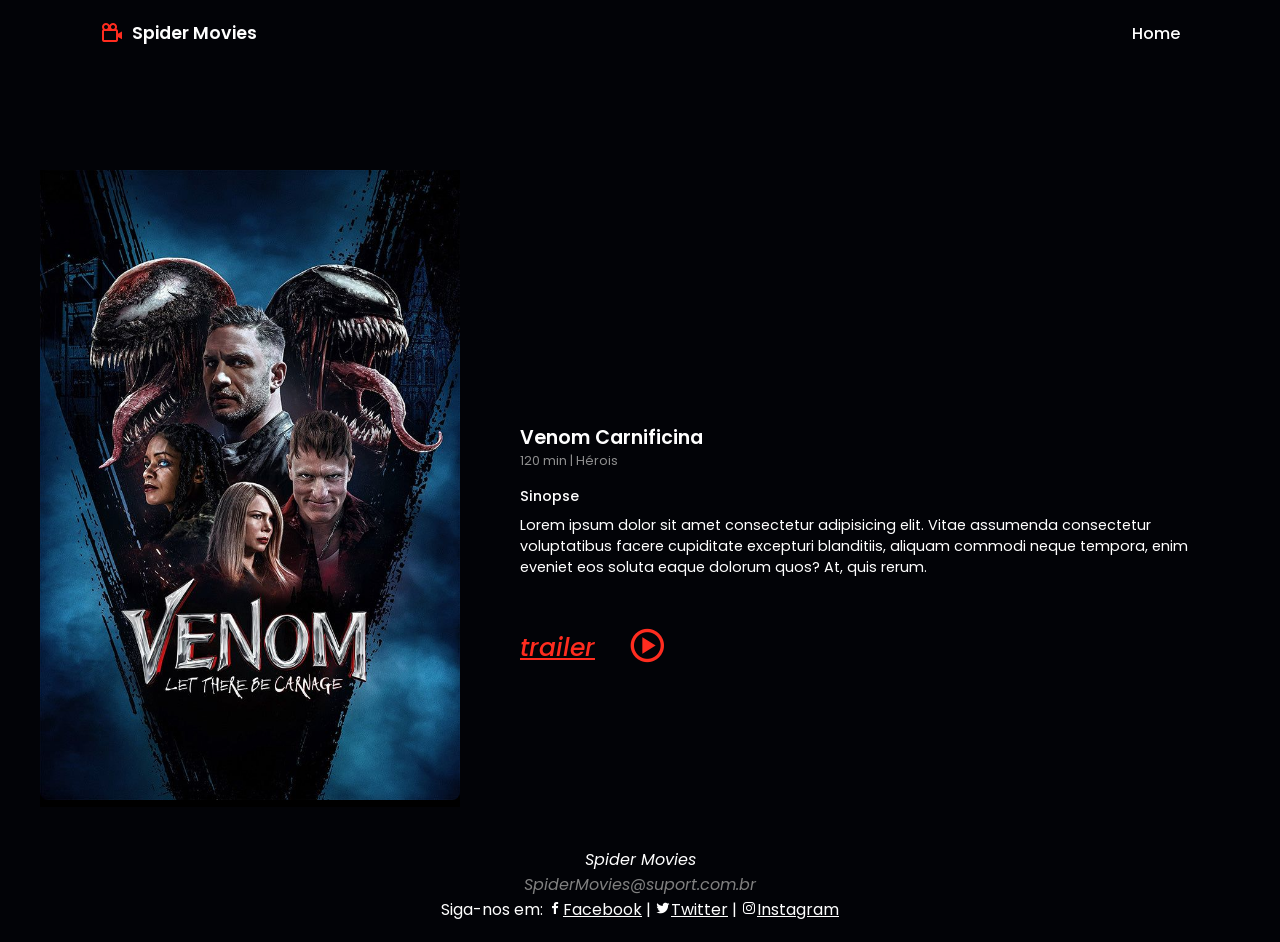
==== public/venom.html @ fd0f9afd "Alterações na pasta public" ====
<!DOCTYPE html>
<html lang="pt-br">
<head>
<meta charset="UTF-8">
<meta name="viewport" content="width=device-width, initial-scale=1.0">
<title>Spider Movies</title>
<link rel="stylesheet" href="venom.css">
<link href='https://unpkg.com/boxicons@2.1.2/css/boxicons.min.css' rel="stylesheet">
<link rel="icon" href="files/img/favicon/favicon.ico" type="image/x-icon">
</head>
<body>
<header>
    <a href="index.html" class="logo">
    <i class='bx bx-camera-movie'></i> Spider Movies
    </a>
    <ul class="navbar">
    <li><a href="index.html">Home</a></li>
    </ul>
</header>
<main>
    <div class="box">
    <div class="box-img">
        <img src="files/img/cards/w1.jfif" alt="">
    </div>
    <div class="box-content">
        <h2>Venom Carnificina</h2>
        <span>120 min | Hérois</span>
        <h3>Sinopse</h3>
        <p>Lorem ipsum dolor sit amet consectetur adipisicing elit. Vitae assumenda consectetur voluptatibus facere cupiditate excepturi blanditiis, aliquam commodi neque tempora, enim eveniet eos soluta eaque dolorum quos? At, quis rerum.</p>
        <div class="player">
            <a href="files/vid/venom.mp4"  class="trailer"  target="_blank">Trailer</a>
            <a href="#"><i class='bx bx-play-circle'></i></a>
        </div>
    </div>
    </div>
    
</main>

<footer>
    <address>
        <p>Spider Movies<br>
            <a href="#" class="gmail">SpiderMovies@suport.com.br</a>
    </address>
    
    <p>Siga-nos em:
        <a href="https://www.facebook.com" target="_blank" class="social"><i class='bx bxl-facebook'></i>Facebook</a> |
        <a href="https://www.twitter.com" target="_blank" class="social"><i class='bx bxl-twitter'></i>Twitter</a> |
        <a href="https://www.instagram.com" target="_blank" class="social"><i class='bx bxl-instagram'></i>Instagram</a>
    </p>
</footer>

</body>
</html>
---- public/venom.css ----
@import url('https://fonts.googleapis.com/css2?family=Big+Shoulders:opsz,wght@10..72,100..900&family=Poppins:ital,wght@0,100;0,200;0,300;0,400;0,500;0,600;0,700;0,800;0,900;1,100;1,200;1,300;1,400;1,500;1,600;1,700;1,800;1,900&display=swap');

* {
    font-family: "Poppins", sans-serif;
    margin: 0;
    padding: 0;
    box-sizing: border-box;
    list-style: none;
    text-decoration: none;
    scroll-padding-top: 2rem;
    scroll-behavior: smooth;
}

:root {
    --main-color: #ff2c1f;
    --text-color: #020307;
    --bg-color: #fff;
}

body {
    display: flex;
    flex-direction: column;
    min-height: 100vh; 
    background: #020307;
    color: var(--bg-color);
}

main {
    flex: 1;
    padding: 20px; 
}

header {
    position: fixed;
    width: 100%;
    top: 0;
    right: 0;
    z-index: 1000;
    display: flex;
    align-items: center;
    justify-content: space-between;
    padding: 20px 100px;
    transition: 0.5s;
}


.logo {
    font-size: 1.1rem;
    font-weight: 600;
    color: var(--bg-color);
    display: flex;
    align-items: center;
    column-gap: 0.5rem;
}

.logo .bx {
    font-size: 24px;
    color: var(--main-color);
}

.navbar {
    display: flex;
    column-gap: 5rem;
}

.navbar li {
    position: relative;
}

.navbar a {
    font-size: 1rem;
    font-weight: 500;
    color: var(--bg-color);
}

.navbar a::after {
    content: "";
    width: 0;
    height: 2px;
    background: var(--main-color);
    position: absolute;
    bottom: -4px;
    left: 0;
    transition: 0.4s all linear;
}

.navbar a:hover::after,
.navbar .home-active::after {
    width: 100%;
}

#menu-icon {
    font-size: 24px;
    cursor: pointer;
    z-index: 1000001;
    display: none;
}

.box {
    display: flex;
    justify-content: space-between;
    align-items: center;
    flex-direction: row;
    margin-top: 100px; 
    padding: 0 20px;
}

.box .box-img {
    width: 35%;
    min-height: 240px;
    background: rgb(0, 0, 0);
}

.box .box-img img {
    width: 100%;
    object-fit: cover;
    object-position: center;
    border-radius: 0.5rem;
}

.box-content {
    display: flex;
    flex-direction: column;
    align-items: flex-start;
    margin-top: 100px;
    width: 60%;
    color: var(--bg-color);
}

.box-content h3 {
    font-size: 0.9rem;
    font-weight: 500;
    margin-top: 1rem;
}

.box-content span {
    font-size: 0.8rem;
    font-weight: 400;
    color: #8e8e8e;
}

.box-content h2 {
    font-size: 1.2rem;
    font-weight: 600;
    margin-top: 1rem;
}

.box-content p {
    font-size: 0.9rem;
    font-weight: 400;
    margin-top: 0.5rem;
}

.box-content a {
    font-size: 0.9rem;
    font-weight: 500;
    color: var(--main-color);
    margin-top: 1rem;
    text-decoration: none;
}

.box-content a:hover {
    text-decoration: underline;
}

.player {
    font-size: 40px;
    display: flex;
    align-items: center;
    justify-content:space-between;
    position: relative;
    gap: 2rem;
    margin-top: 2rem;
}

.player .trailer{
    font-size: 25px;
    text-decoration: underline;
    text-transform:lowercase;
    font-style: italic;
}

.player .trailer:hover{
    color: gray;
    cursor: pointer;
}

.player i{
    font-size: 40px;
}

.player i:hover{
    color: gray;
    cursor: pointer;
}



footer {
    width: 100%;
    text-align: center;
    padding: 20px 0;
    background-color: #020307;
    color: white;
    margin-top: auto;
}

footer .gmail {
    color: gray;
}

footer .social {
    color: #fff;
    text-decoration: underline;
    cursor: pointer; 
}

footer .social:hover {
    color: var(--main-color); 
}

@media (min-width: 601px) and (max-width: 1024px) {
    header {
        padding: 20px 30px; 
    }

    .box {
        margin-top: 120px; 
    }

    .box .box-img {
        width: 45%; 
    }

    .box-content {
        width: 50%; 
    }
}


@media (min-width: 1025px) {
    header {
        padding: 20px 100px; 
    }

    .box {
        margin-top: 150px; 
    }
}
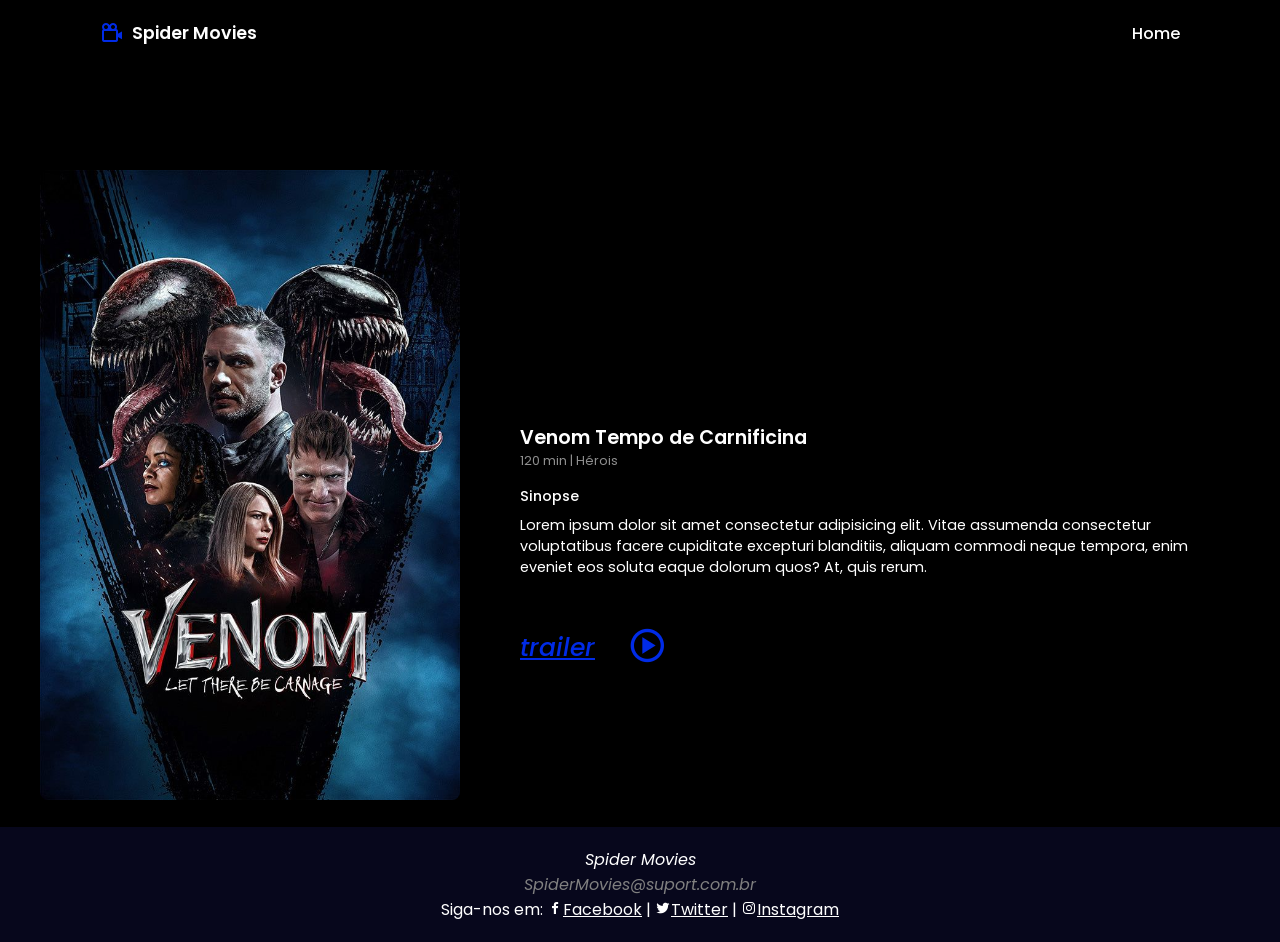
==== commit 3698e13d: "Alterações na home-page 878827" ====
--- a/public/venom.html
+++ b/public/venom.html
@@ -23,7 +23,7 @@
         <img src="files/img/cards/w1.jfif" alt="">
     </div>
     <div class="box-content">
-        <h2>Venom Carnificina</h2>
+        <h2>Venom Tempo de Carnificina</h2>
         <span>120 min | Hérois</span>
         <h3>Sinopse</h3>
         <p>Lorem ipsum dolor sit amet consectetur adipisicing elit. Vitae assumenda consectetur voluptatibus facere cupiditate excepturi blanditiis, aliquam commodi neque tempora, enim eveniet eos soluta eaque dolorum quos? At, quis rerum.</p>
--- a/public/venom.css
+++ b/public/venom.css
@@ -12,16 +12,17 @@
 }
 
 :root {
-    --main-color: #ff2c1f;
-    --text-color: #020307;
+    --main-color: #002be7;
+    --text-colo: #07071c;
     --bg-color: #fff;
-}
+  
+  }
 
 body {
     display: flex;
     flex-direction: column;
     min-height: 100vh; 
-    background: #020307;
+    background: #000000;
     color: var(--bg-color);
 }
 
@@ -200,7 +201,7 @@
     width: 100%;
     text-align: center;
     padding: 20px 0;
-    background-color: #020307;
+    background-color: var(--text-colo);
     color: white;
     margin-top: auto;
 }
